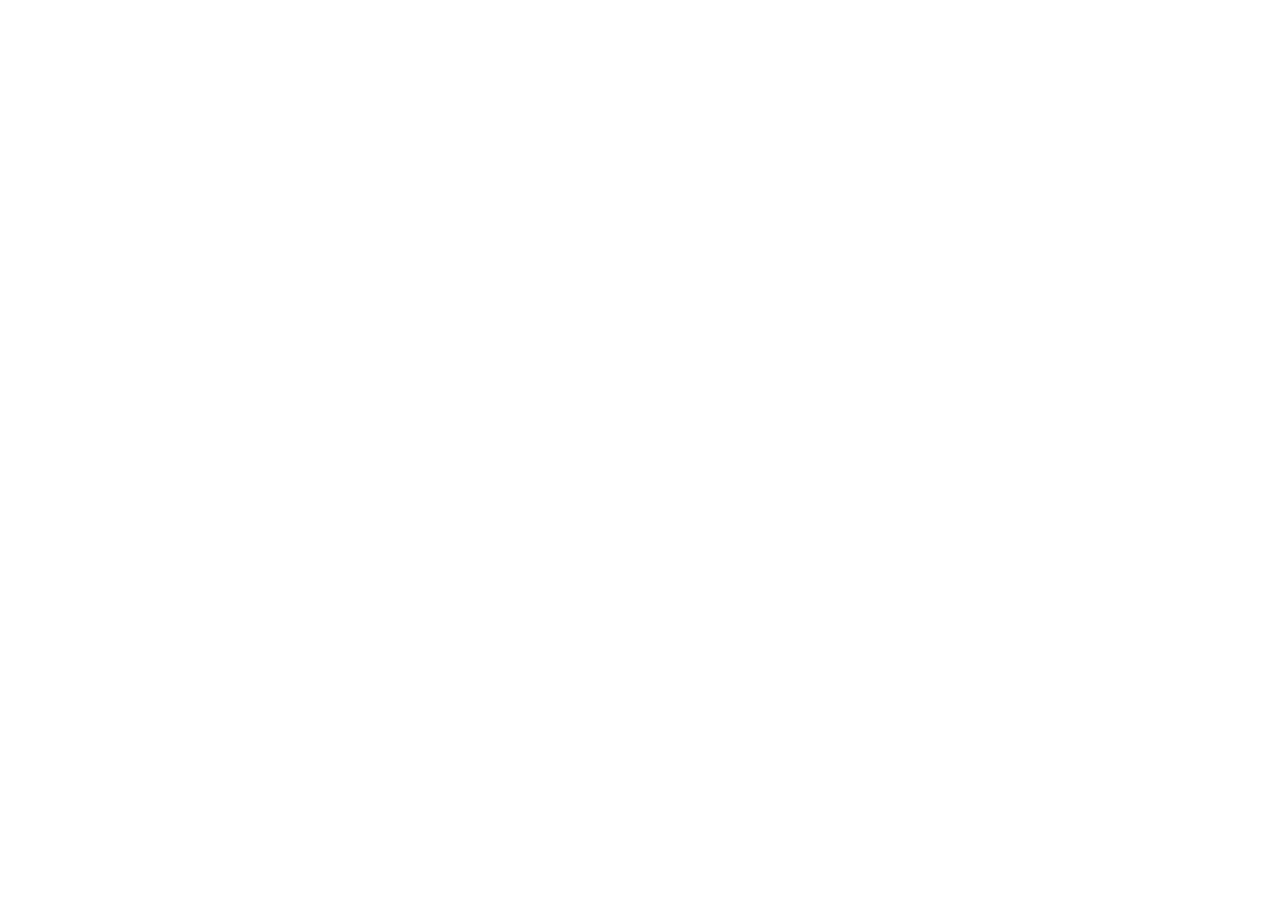
==== index.html @ e3e5f335 "first commit" ====
<!DOCTYPE html>
<html lang="en">
<head>
    <meta charset="UTF-8">
    <meta name="viewport" content="width=device-width, initial-scale=1.0">

    <link href="https://cdn.jsdelivr.net/npm/bootstrap@5.3.8/dist/css/bootstrap.min.css" rel="stylesheet" integrity="sha384-sRIl4kxILFvY47J16cr9ZwB07vP4J8+LH7qKQnuqkuIAvNWLzeN8tE5YBujZqJLB" crossorigin="anonymous">
  </head>

    <title>Document</title>

</head>
<body>
    <header>
        
    </header>
    <main>
        <section>
            <div>

            </div>
            <div>

            </div>
        </section>
    </main>
    <footer></footer>
</body>
</html>
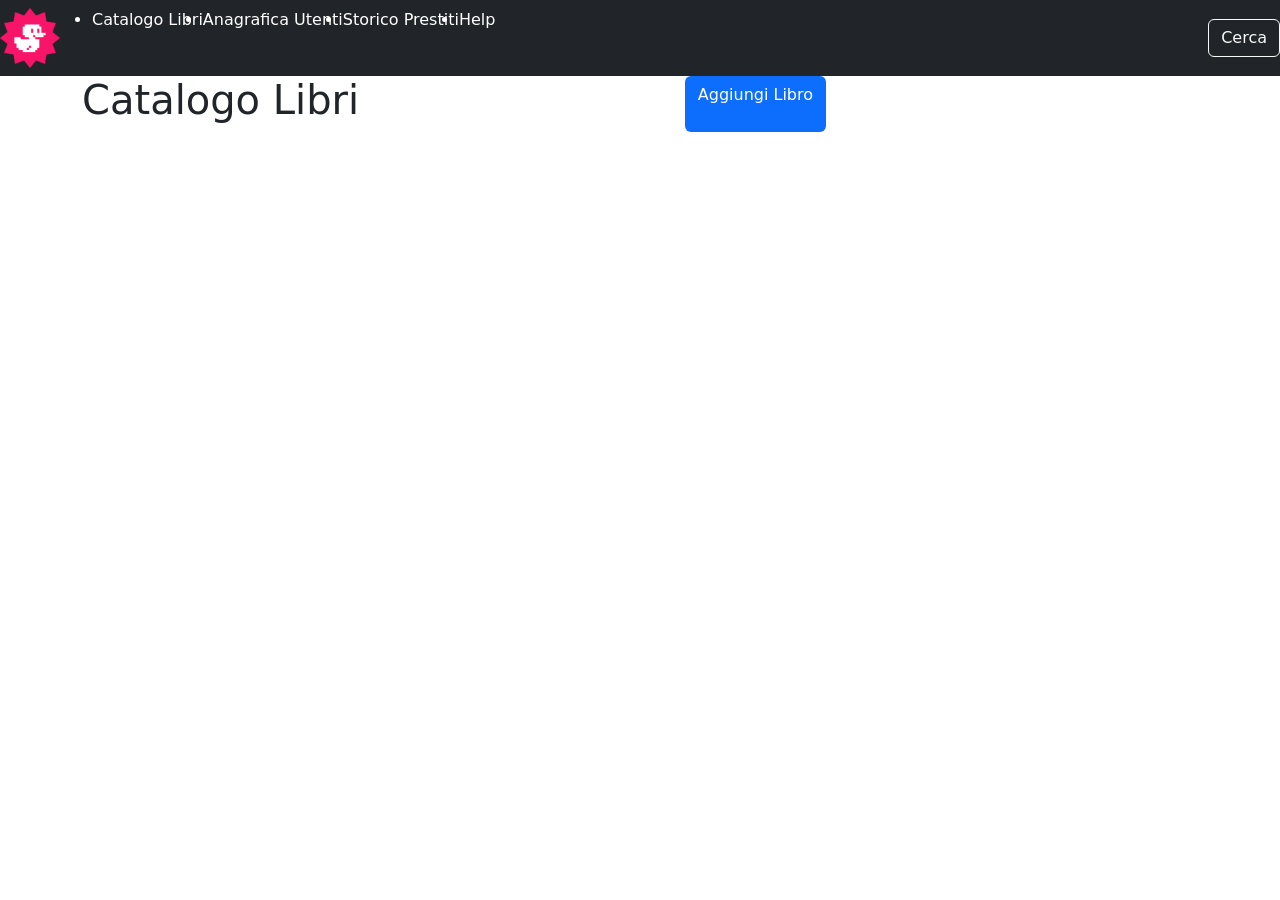
==== commit 31b0f472: "feat: ???" ====
--- a/index.html
+++ b/index.html
@@ -5,22 +5,48 @@
     <meta name="viewport" content="width=device-width, initial-scale=1.0">
 
     <link href="https://cdn.jsdelivr.net/npm/bootstrap@5.3.8/dist/css/bootstrap.min.css" rel="stylesheet" integrity="sha384-sRIl4kxILFvY47J16cr9ZwB07vP4J8+LH7qKQnuqkuIAvNWLzeN8tE5YBujZqJLB" crossorigin="anonymous">
-  </head>
+    <link rel="stylesheet" href="./css/style.css">
+</head>
 
     <title>Document</title>
 
 </head>
 <body>
-    <header>
-        
+    <header class="text-bg-dark">
+        <section class="navbar navbar-expand-lg  d-flex flex-row justify-content-between">
+            <div class=" justify-content-start d-flex">
+                <img src="./img/duck.png" alt="logo" class="logo">
+                <ul class="d-none d-lg-flex  ">
+                    <li class="text-white">Catalogo Libri</li>
+                    <li class="">Anagrafica Utenti</li>
+                    <li>Storico Prestiti</li>
+                    <li>Help</li>
+                </ul>
+            </div>
+            <div>
+                <a href=""></a>
+                <a href="" class="btn btn-outline-light">Cerca</a>
+            </div>
+        </section>
     </header>
     <main>
-        <section>
-            <div>
+        <section class="container">
+            <div class="col-12 col-lg-8">
+                <div class="d-flex justify-content-between">
+                    <h1>Catalogo Libri</h1>
+                    <a href="" class="btn text-bg-primary">Aggiungi Libro</a>
+                </div>
+                <div>
 
+                </div>
             </div>
-            <div>
+            <div class="col-12 col-lg-4">
+                <div>
 
+                </div>
+                <div>
+
+                </div>
             </div>
         </section>
     </main>
--- a/css/style.css
+++ b/css/style.css
@@ -0,0 +1,3 @@
+.logo{
+    max-width: 60px;
+}
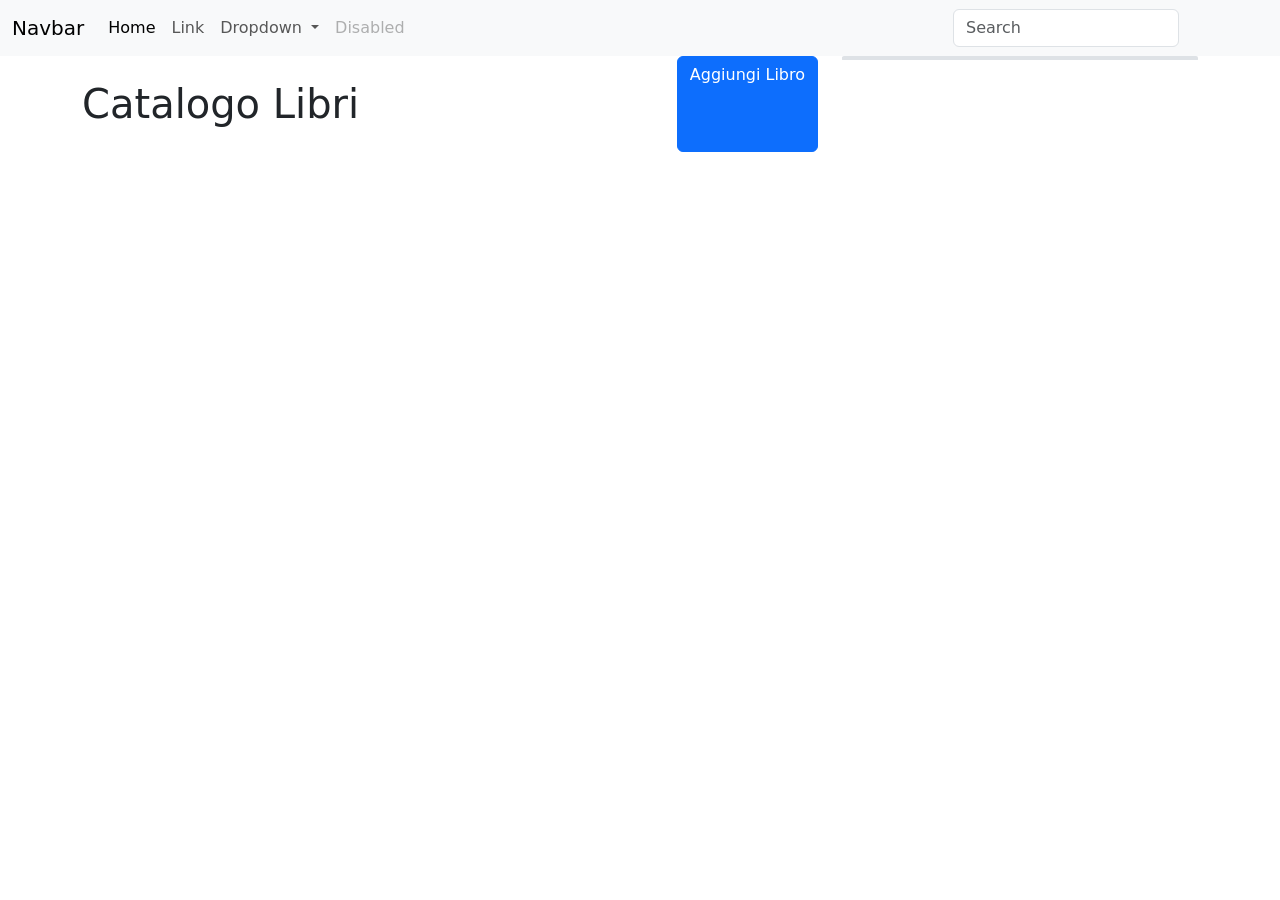
==== commit 4b3651f4: "fix: header" ====
--- a/index.html
+++ b/index.html
@@ -1,55 +1,92 @@
 <!DOCTYPE html>
 <html lang="en">
+
 <head>
     <meta charset="UTF-8">
     <meta name="viewport" content="width=device-width, initial-scale=1.0">
 
-    <link href="https://cdn.jsdelivr.net/npm/bootstrap@5.3.8/dist/css/bootstrap.min.css" rel="stylesheet" integrity="sha384-sRIl4kxILFvY47J16cr9ZwB07vP4J8+LH7qKQnuqkuIAvNWLzeN8tE5YBujZqJLB" crossorigin="anonymous">
+    <link href="https://cdn.jsdelivr.net/npm/bootstrap@5.3.8/dist/css/bootstrap.min.css" rel="stylesheet"
+        integrity="sha384-sRIl4kxILFvY47J16cr9ZwB07vP4J8+LH7qKQnuqkuIAvNWLzeN8tE5YBujZqJLB" crossorigin="anonymous">
     <link rel="stylesheet" href="./css/style.css">
 </head>
 
-    <title>Document</title>
+<title>Document</title>
 
 </head>
+
 <body>
-    <header class="text-bg-dark">
-        <section class="navbar navbar-expand-lg  d-flex flex-row justify-content-between">
-            <div class=" justify-content-start d-flex">
-                <img src="./img/duck.png" alt="logo" class="logo">
-                <ul class="d-none d-lg-flex  ">
-                    <li class="text-white">Catalogo Libri</li>
-                    <li class="">Anagrafica Utenti</li>
-                    <li>Storico Prestiti</li>
-                    <li>Help</li>
-                </ul>
+    <header>
+        <nav class="navbar navbar-expand-lg bg-body-tertiary bg-dark">
+            <div class="container-fluid">
+                <a class="navbar-brand" href="#">Navbar</a>
+                <button class="navbar-toggler" type="button" data-bs-toggle="collapse"
+                    data-bs-target="#navbarSupportedContent" aria-controls="navbarSupportedContent"
+                    aria-expanded="false" aria-label="Toggle navigation">
+                    <span class="navbar-toggler-icon"></span>
+                </button>
+                <div class="collapse navbar-collapse" id="navbarSupportedContent">
+                    <ul class="navbar-nav me-auto mb-2 mb-lg-0">
+                        <li class="nav-item">
+                            <a class="nav-link active" aria-current="page" href="#">Home</a>
+                        </li>
+                        <li class="nav-item">
+                            <a class="nav-link" href="#">Link</a>
+                        </li>
+                        <li class="nav-item dropdown">
+                            <a class="nav-link dropdown-toggle" href="#" role="button" data-bs-toggle="dropdown"
+                                aria-expanded="false">
+                                Dropdown
+                            </a>
+                            <ul class="dropdown-menu">
+                                <li><a class="dropdown-item" href="#">Action</a></li>
+                                <li><a class="dropdown-item" href="#">Another action</a></li>
+                                <li>
+                                    <hr class="dropdown-divider">
+                                </li>
+                                <li><a class="dropdown-item" href="#">Something else here</a></li>
+                            </ul>
+                        </li>
+                        <li class="nav-item">
+                            <a class="nav-link disabled" aria-disabled="true">Disabled</a>
+                        </li>
+                    </ul>
+                    <form class="d-flex" role="search">
+                        <input class="form-control me-2" type="search" placeholder="Search" aria-label="Search" />
+                        <button class="btn btn-outline-light" type="submit">Search</button>
+                    </form>
+                </div>
             </div>
-            <div>
-                <a href=""></a>
-                <a href="" class="btn btn-outline-light">Cerca</a>
-            </div>
-        </section>
+        </nav>
     </header>
     <main>
         <section class="container">
-            <div class="col-12 col-lg-8">
-                <div class="d-flex justify-content-between">
-                    <h1>Catalogo Libri</h1>
-                    <a href="" class="btn text-bg-primary">Aggiungi Libro</a>
+            <div class="row">
+                <div class="col-12 col-lg-8">
+                    <div class="d-flex justify-content-between ">
+                        <h1 class="my-4">Catalogo Libri</h1>
+                        <a href="" class="btn btn-primary ">Aggiungi Libro</a>
+                    </div>
+                    <div>
+
+                    </div>
                 </div>
-                <div>
+                <div class="col-12 col-lg-4">
+                    <div>
 
+                    </div>
+                    <div class="accordion">
+                        <div class="accordion-item">
+
+                        </div>
+                        <div class="accordion-item"></div>
+                        <div class="accordion-item"></div>
+                    </div>
                 </div>
             </div>
-            <div class="col-12 col-lg-4">
-                <div>
 
-                </div>
-                <div>
-
-                </div>
-            </div>
         </section>
     </main>
     <footer></footer>
 </body>
+
 </html>
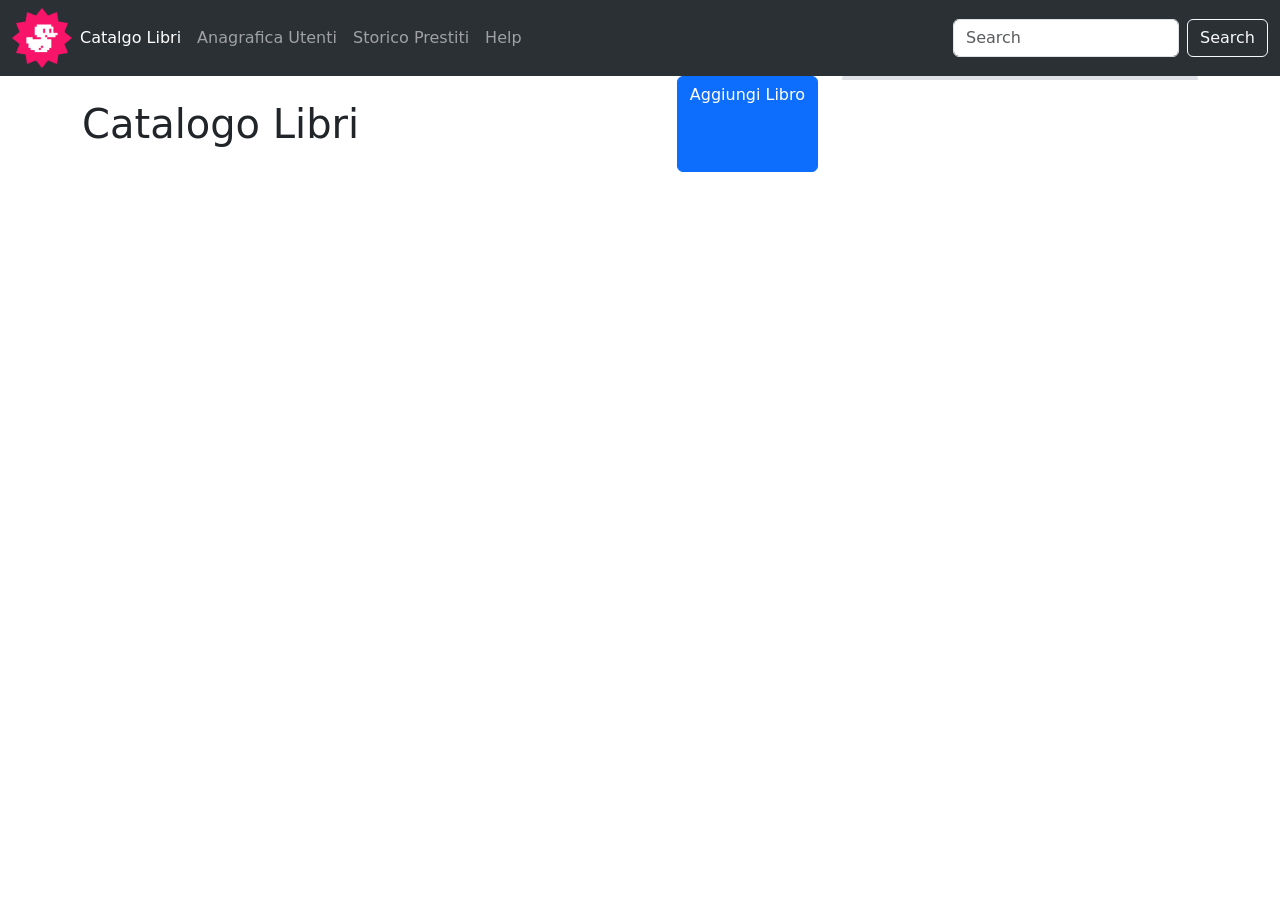
==== commit 5751a188: "fix: header" ====
--- a/index.html
+++ b/index.html
@@ -16,9 +16,9 @@
 
 <body>
     <header>
-        <nav class="navbar navbar-expand-lg bg-body-tertiary bg-dark">
+        <nav class="navbar navbar-expand-lg bg-body-tertiary bg-dark" data-bs-theme="dark">
             <div class="container-fluid">
-                <a class="navbar-brand" href="#">Navbar</a>
+                <img src="./img/duck.png" alt="logo" class="logo">
                 <button class="navbar-toggler" type="button" data-bs-toggle="collapse"
                     data-bs-target="#navbarSupportedContent" aria-controls="navbarSupportedContent"
                     aria-expanded="false" aria-label="Toggle navigation">
@@ -27,31 +27,23 @@
                 <div class="collapse navbar-collapse" id="navbarSupportedContent">
                     <ul class="navbar-nav me-auto mb-2 mb-lg-0">
                         <li class="nav-item">
-                            <a class="nav-link active" aria-current="page" href="#">Home</a>
+                            <a class="nav-link active" aria-current="page" href="#">Catalgo Libri</a>
                         </li>
                         <li class="nav-item">
-                            <a class="nav-link" href="#">Link</a>
+                            <a class="nav-link" href="#">Anagrafica Utenti</a>
                         </li>
                         <li class="nav-item dropdown">
-                            <a class="nav-link dropdown-toggle" href="#" role="button" data-bs-toggle="dropdown"
+                            <a class="nav-link" href="#" role="button" data-bs-toggle="dropdown"
                                 aria-expanded="false">
-                                Dropdown
+                                Storico Prestiti
                             </a>
-                            <ul class="dropdown-menu">
-                                <li><a class="dropdown-item" href="#">Action</a></li>
-                                <li><a class="dropdown-item" href="#">Another action</a></li>
-                                <li>
-                                    <hr class="dropdown-divider">
-                                </li>
-                                <li><a class="dropdown-item" href="#">Something else here</a></li>
-                            </ul>
                         </li>
                         <li class="nav-item">
-                            <a class="nav-link disabled" aria-disabled="true">Disabled</a>
+                            <a class="nav-link" aria-disabled="true">Help</a>
                         </li>
                     </ul>
                     <form class="d-flex" role="search">
-                        <input class="form-control me-2" type="search" placeholder="Search" aria-label="Search" />
+                        <input class="form-control me-2" type="search" placeholder="Search" aria-label="Search" data-bs-theme="light"/>
                         <button class="btn btn-outline-light" type="submit">Search</button>
                     </form>
                 </div>
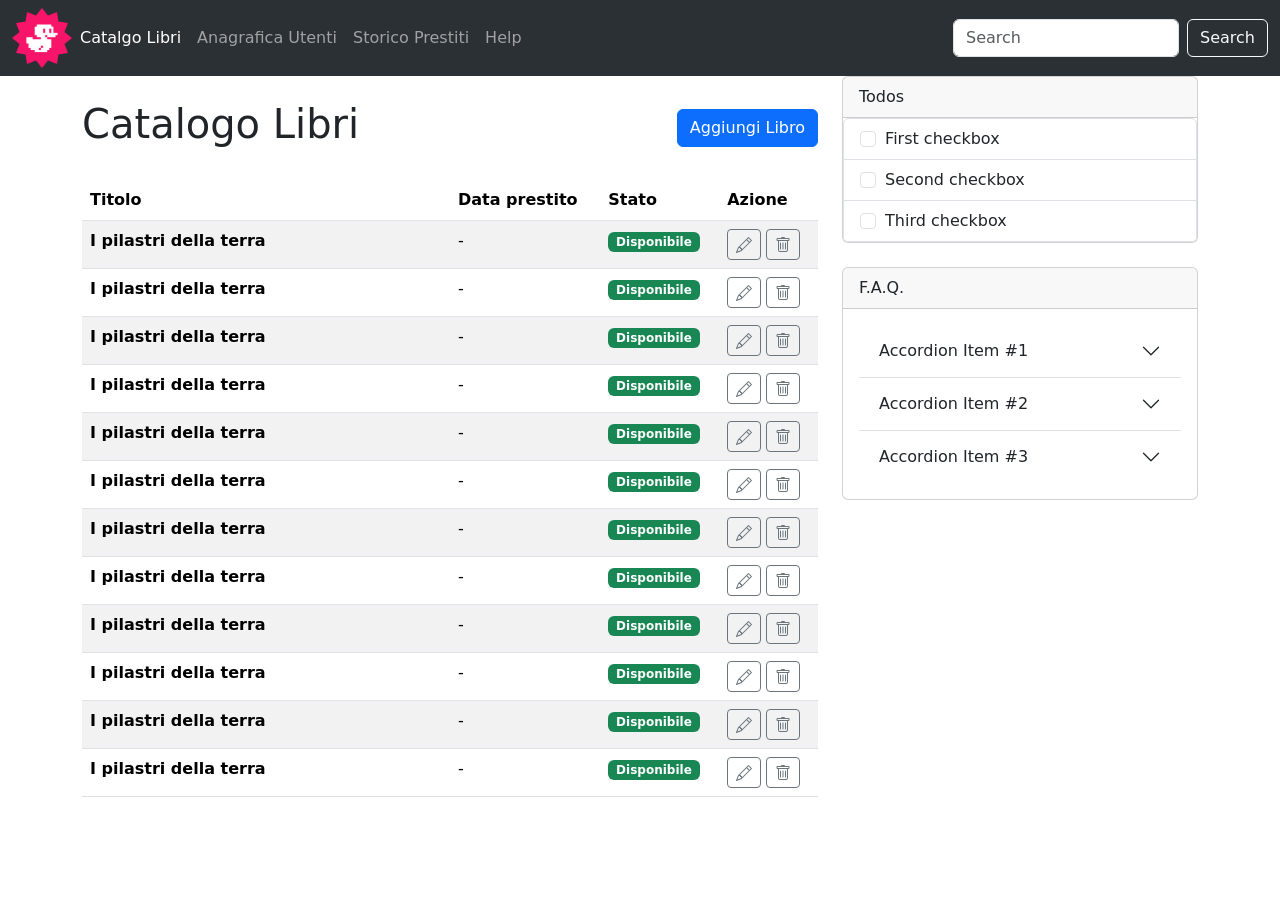
==== commit eac97e91: "feat: Todos & F.A.Q." ====
--- a/index.html
+++ b/index.html
@@ -33,8 +33,7 @@
                             <a class="nav-link" href="#">Anagrafica Utenti</a>
                         </li>
                         <li class="nav-item dropdown">
-                            <a class="nav-link" href="#" role="button" data-bs-toggle="dropdown"
-                                aria-expanded="false">
+                            <a class="nav-link" href="#" role="button" data-bs-toggle="dropdown" aria-expanded="false">
                                 Storico Prestiti
                             </a>
                         </li>
@@ -43,7 +42,8 @@
                         </li>
                     </ul>
                     <form class="d-flex" role="search">
-                        <input class="form-control me-2" type="search" placeholder="Search" aria-label="Search" data-bs-theme="light"/>
+                        <input class="form-control me-2" type="search" placeholder="Search" aria-label="Search"
+                            data-bs-theme="light" />
                         <button class="btn btn-outline-light" type="submit">Search</button>
                     </form>
                 </div>
@@ -54,24 +54,405 @@
         <section class="container">
             <div class="row">
                 <div class="col-12 col-lg-8">
-                    <div class="d-flex justify-content-between ">
-                        <h1 class="my-4">Catalogo Libri</h1>
+                    <div class="d-flex justify-content-between align-items-center my-4">
+                        <h1 class="">Catalogo Libri</h1>
                         <a href="" class="btn btn-primary ">Aggiungi Libro</a>
                     </div>
                     <div>
-
+                        <table class="table table-striped">
+                            <thead>
+                                <tr>
+                                    <th scope="col">Titolo</th>
+                                    <th scope="col" class="d-none d-md-table-cell">Data prestito</th>
+                                    <th scope="col">Stato</th>
+                                    <th scope="col">Azione</th>
+                                </tr>
+                            </thead>
+                            <tbody>
+                                <tr>
+                                    <th scope="row" class="w-50">I pilastri della terra</th>
+                                    <td class="d-none d-md-table-cell">-</td>
+                                    <td>
+                                        <span class="badge text-bg-success">Disponibile</span>
+                                    </td>
+                                    <td>
+                                        <a href="" class="btn btn-outline-secondary btn-sm">
+                                            <svg xmlns="http://www.w3.org/2000/svg" width="16" height="16"
+                                                fill="currentColor" class="bi bi-pencil" viewBox="0 0 16 16">
+                                                <path
+                                                    d="M12.146.146a.5.5 0 0 1 .708 0l3 3a.5.5 0 0 1 0 .708l-10 10a.5.5 0 0 1-.168.11l-5 2a.5.5 0 0 1-.65-.65l2-5a.5.5 0 0 1 .11-.168zM11.207 2.5 13.5 4.793 14.793 3.5 12.5 1.207zm1.586 3L10.5 3.207 4 9.707V10h.5a.5.5 0 0 1 .5.5v.5h.5a.5.5 0 0 1 .5.5v.5h.293zm-9.761 5.175-.106.106-1.528 3.821 3.821-1.528.106-.106A.5.5 0 0 1 5 12.5V12h-.5a.5.5 0 0 1-.5-.5V11h-.5a.5.5 0 0 1-.468-.325" />
+                                            </svg>
+                                        </a>
+                                        <button class="btn btn-outline-secondary btn-sm">
+                                            <svg xmlns="http://www.w3.org/2000/svg" width="16" height="16"
+                                                fill="currentColor" class="bi bi-trash" viewBox="0 0 16 16">
+                                                <path
+                                                    d="M5.5 5.5A.5.5 0 0 1 6 6v6a.5.5 0 0 1-1 0V6a.5.5 0 0 1 .5-.5m2.5 0a.5.5 0 0 1 .5.5v6a.5.5 0 0 1-1 0V6a.5.5 0 0 1 .5-.5m3 .5a.5.5 0 0 0-1 0v6a.5.5 0 0 0 1 0z" />
+                                                <path
+                                                    d="M14.5 3a1 1 0 0 1-1 1H13v9a2 2 0 0 1-2 2H5a2 2 0 0 1-2-2V4h-.5a1 1 0 0 1-1-1V2a1 1 0 0 1 1-1H6a1 1 0 0 1 1-1h2a1 1 0 0 1 1 1h3.5a1 1 0 0 1 1 1zM4.118 4 4 4.059V13a1 1 0 0 0 1 1h6a1 1 0 0 0 1-1V4.059L11.882 4zM2.5 3h11V2h-11z" />
+                                            </svg>
+                                        </button>
+                                    </td>
+                                </tr>
+                                <tr>
+                                    <th scope="row" class="w-50">I pilastri della terra</th>
+                                    <td class="d-none d-md-table-cell">-</td>
+                                    <td>
+                                        <span class="badge text-bg-success">Disponibile</span>
+                                    </td>
+                                    <td>
+                                        <a href="" class="btn btn-outline-secondary btn-sm">
+                                            <svg xmlns="http://www.w3.org/2000/svg" width="16" height="16"
+                                                fill="currentColor" class="bi bi-pencil" viewBox="0 0 16 16">
+                                                <path
+                                                    d="M12.146.146a.5.5 0 0 1 .708 0l3 3a.5.5 0 0 1 0 .708l-10 10a.5.5 0 0 1-.168.11l-5 2a.5.5 0 0 1-.65-.65l2-5a.5.5 0 0 1 .11-.168zM11.207 2.5 13.5 4.793 14.793 3.5 12.5 1.207zm1.586 3L10.5 3.207 4 9.707V10h.5a.5.5 0 0 1 .5.5v.5h.5a.5.5 0 0 1 .5.5v.5h.293zm-9.761 5.175-.106.106-1.528 3.821 3.821-1.528.106-.106A.5.5 0 0 1 5 12.5V12h-.5a.5.5 0 0 1-.5-.5V11h-.5a.5.5 0 0 1-.468-.325" />
+                                            </svg>
+                                        </a>
+                                        <button class="btn btn-outline-secondary btn-sm">
+                                            <svg xmlns="http://www.w3.org/2000/svg" width="16" height="16"
+                                                fill="currentColor" class="bi bi-trash" viewBox="0 0 16 16">
+                                                <path
+                                                    d="M5.5 5.5A.5.5 0 0 1 6 6v6a.5.5 0 0 1-1 0V6a.5.5 0 0 1 .5-.5m2.5 0a.5.5 0 0 1 .5.5v6a.5.5 0 0 1-1 0V6a.5.5 0 0 1 .5-.5m3 .5a.5.5 0 0 0-1 0v6a.5.5 0 0 0 1 0z" />
+                                                <path
+                                                    d="M14.5 3a1 1 0 0 1-1 1H13v9a2 2 0 0 1-2 2H5a2 2 0 0 1-2-2V4h-.5a1 1 0 0 1-1-1V2a1 1 0 0 1 1-1H6a1 1 0 0 1 1-1h2a1 1 0 0 1 1 1h3.5a1 1 0 0 1 1 1zM4.118 4 4 4.059V13a1 1 0 0 0 1 1h6a1 1 0 0 0 1-1V4.059L11.882 4zM2.5 3h11V2h-11z" />
+                                            </svg>
+                                        </button>
+                                    </td>
+                                </tr>
+                                <tr>
+                                    <th scope="row" class="w-50">I pilastri della terra</th>
+                                    <td class="d-none d-md-table-cell">-</td>
+                                    <td>
+                                        <span class="badge text-bg-success">Disponibile</span>
+                                    </td>
+                                    <td>
+                                        <a href="" class="btn btn-outline-secondary btn-sm">
+                                            <svg xmlns="http://www.w3.org/2000/svg" width="16" height="16"
+                                                fill="currentColor" class="bi bi-pencil" viewBox="0 0 16 16">
+                                                <path
+                                                    d="M12.146.146a.5.5 0 0 1 .708 0l3 3a.5.5 0 0 1 0 .708l-10 10a.5.5 0 0 1-.168.11l-5 2a.5.5 0 0 1-.65-.65l2-5a.5.5 0 0 1 .11-.168zM11.207 2.5 13.5 4.793 14.793 3.5 12.5 1.207zm1.586 3L10.5 3.207 4 9.707V10h.5a.5.5 0 0 1 .5.5v.5h.5a.5.5 0 0 1 .5.5v.5h.293zm-9.761 5.175-.106.106-1.528 3.821 3.821-1.528.106-.106A.5.5 0 0 1 5 12.5V12h-.5a.5.5 0 0 1-.5-.5V11h-.5a.5.5 0 0 1-.468-.325" />
+                                            </svg>
+                                        </a>
+                                        <button class="btn btn-outline-secondary btn-sm">
+                                            <svg xmlns="http://www.w3.org/2000/svg" width="16" height="16"
+                                                fill="currentColor" class="bi bi-trash" viewBox="0 0 16 16">
+                                                <path
+                                                    d="M5.5 5.5A.5.5 0 0 1 6 6v6a.5.5 0 0 1-1 0V6a.5.5 0 0 1 .5-.5m2.5 0a.5.5 0 0 1 .5.5v6a.5.5 0 0 1-1 0V6a.5.5 0 0 1 .5-.5m3 .5a.5.5 0 0 0-1 0v6a.5.5 0 0 0 1 0z" />
+                                                <path
+                                                    d="M14.5 3a1 1 0 0 1-1 1H13v9a2 2 0 0 1-2 2H5a2 2 0 0 1-2-2V4h-.5a1 1 0 0 1-1-1V2a1 1 0 0 1 1-1H6a1 1 0 0 1 1-1h2a1 1 0 0 1 1 1h3.5a1 1 0 0 1 1 1zM4.118 4 4 4.059V13a1 1 0 0 0 1 1h6a1 1 0 0 0 1-1V4.059L11.882 4zM2.5 3h11V2h-11z" />
+                                            </svg>
+                                        </button>
+                                    </td>
+                                </tr>
+                                <tr>
+                                    <th scope="row" class="w-50">I pilastri della terra</th>
+                                    <td class="d-none d-md-table-cell">-</td>
+                                    <td>
+                                        <span class="badge text-bg-success">Disponibile</span>
+                                    </td>
+                                    <td>
+                                        <a href="" class="btn btn-outline-secondary btn-sm">
+                                            <svg xmlns="http://www.w3.org/2000/svg" width="16" height="16"
+                                                fill="currentColor" class="bi bi-pencil" viewBox="0 0 16 16">
+                                                <path
+                                                    d="M12.146.146a.5.5 0 0 1 .708 0l3 3a.5.5 0 0 1 0 .708l-10 10a.5.5 0 0 1-.168.11l-5 2a.5.5 0 0 1-.65-.65l2-5a.5.5 0 0 1 .11-.168zM11.207 2.5 13.5 4.793 14.793 3.5 12.5 1.207zm1.586 3L10.5 3.207 4 9.707V10h.5a.5.5 0 0 1 .5.5v.5h.5a.5.5 0 0 1 .5.5v.5h.293zm-9.761 5.175-.106.106-1.528 3.821 3.821-1.528.106-.106A.5.5 0 0 1 5 12.5V12h-.5a.5.5 0 0 1-.5-.5V11h-.5a.5.5 0 0 1-.468-.325" />
+                                            </svg>
+                                        </a>
+                                        <button class="btn btn-outline-secondary btn-sm">
+                                            <svg xmlns="http://www.w3.org/2000/svg" width="16" height="16"
+                                                fill="currentColor" class="bi bi-trash" viewBox="0 0 16 16">
+                                                <path
+                                                    d="M5.5 5.5A.5.5 0 0 1 6 6v6a.5.5 0 0 1-1 0V6a.5.5 0 0 1 .5-.5m2.5 0a.5.5 0 0 1 .5.5v6a.5.5 0 0 1-1 0V6a.5.5 0 0 1 .5-.5m3 .5a.5.5 0 0 0-1 0v6a.5.5 0 0 0 1 0z" />
+                                                <path
+                                                    d="M14.5 3a1 1 0 0 1-1 1H13v9a2 2 0 0 1-2 2H5a2 2 0 0 1-2-2V4h-.5a1 1 0 0 1-1-1V2a1 1 0 0 1 1-1H6a1 1 0 0 1 1-1h2a1 1 0 0 1 1 1h3.5a1 1 0 0 1 1 1zM4.118 4 4 4.059V13a1 1 0 0 0 1 1h6a1 1 0 0 0 1-1V4.059L11.882 4zM2.5 3h11V2h-11z" />
+                                            </svg>
+                                        </button>
+                                    </td>
+                                </tr>
+                                <tr>
+                                    <th scope="row" class="w-50">I pilastri della terra</th>
+                                    <td class="d-none d-md-table-cell">-</td>
+                                    <td>
+                                        <span class="badge text-bg-success">Disponibile</span>
+                                    </td>
+                                    <td>
+                                        <a href="" class="btn btn-outline-secondary btn-sm">
+                                            <svg xmlns="http://www.w3.org/2000/svg" width="16" height="16"
+                                                fill="currentColor" class="bi bi-pencil" viewBox="0 0 16 16">
+                                                <path
+                                                    d="M12.146.146a.5.5 0 0 1 .708 0l3 3a.5.5 0 0 1 0 .708l-10 10a.5.5 0 0 1-.168.11l-5 2a.5.5 0 0 1-.65-.65l2-5a.5.5 0 0 1 .11-.168zM11.207 2.5 13.5 4.793 14.793 3.5 12.5 1.207zm1.586 3L10.5 3.207 4 9.707V10h.5a.5.5 0 0 1 .5.5v.5h.5a.5.5 0 0 1 .5.5v.5h.293zm-9.761 5.175-.106.106-1.528 3.821 3.821-1.528.106-.106A.5.5 0 0 1 5 12.5V12h-.5a.5.5 0 0 1-.5-.5V11h-.5a.5.5 0 0 1-.468-.325" />
+                                            </svg>
+                                        </a>
+                                        <button class="btn btn-outline-secondary btn-sm">
+                                            <svg xmlns="http://www.w3.org/2000/svg" width="16" height="16"
+                                                fill="currentColor" class="bi bi-trash" viewBox="0 0 16 16">
+                                                <path
+                                                    d="M5.5 5.5A.5.5 0 0 1 6 6v6a.5.5 0 0 1-1 0V6a.5.5 0 0 1 .5-.5m2.5 0a.5.5 0 0 1 .5.5v6a.5.5 0 0 1-1 0V6a.5.5 0 0 1 .5-.5m3 .5a.5.5 0 0 0-1 0v6a.5.5 0 0 0 1 0z" />
+                                                <path
+                                                    d="M14.5 3a1 1 0 0 1-1 1H13v9a2 2 0 0 1-2 2H5a2 2 0 0 1-2-2V4h-.5a1 1 0 0 1-1-1V2a1 1 0 0 1 1-1H6a1 1 0 0 1 1-1h2a1 1 0 0 1 1 1h3.5a1 1 0 0 1 1 1zM4.118 4 4 4.059V13a1 1 0 0 0 1 1h6a1 1 0 0 0 1-1V4.059L11.882 4zM2.5 3h11V2h-11z" />
+                                            </svg>
+                                        </button>
+                                    </td>
+                                </tr>
+                                <tr>
+                                    <th scope="row" class="w-50">I pilastri della terra</th>
+                                    <td class="d-none d-md-table-cell">-</td>
+                                    <td>
+                                        <span class="badge text-bg-success">Disponibile</span>
+                                    </td>
+                                    <td>
+                                        <a href="" class="btn btn-outline-secondary btn-sm">
+                                            <svg xmlns="http://www.w3.org/2000/svg" width="16" height="16"
+                                                fill="currentColor" class="bi bi-pencil" viewBox="0 0 16 16">
+                                                <path
+                                                    d="M12.146.146a.5.5 0 0 1 .708 0l3 3a.5.5 0 0 1 0 .708l-10 10a.5.5 0 0 1-.168.11l-5 2a.5.5 0 0 1-.65-.65l2-5a.5.5 0 0 1 .11-.168zM11.207 2.5 13.5 4.793 14.793 3.5 12.5 1.207zm1.586 3L10.5 3.207 4 9.707V10h.5a.5.5 0 0 1 .5.5v.5h.5a.5.5 0 0 1 .5.5v.5h.293zm-9.761 5.175-.106.106-1.528 3.821 3.821-1.528.106-.106A.5.5 0 0 1 5 12.5V12h-.5a.5.5 0 0 1-.5-.5V11h-.5a.5.5 0 0 1-.468-.325" />
+                                            </svg>
+                                        </a>
+                                        <button class="btn btn-outline-secondary btn-sm">
+                                            <svg xmlns="http://www.w3.org/2000/svg" width="16" height="16"
+                                                fill="currentColor" class="bi bi-trash" viewBox="0 0 16 16">
+                                                <path
+                                                    d="M5.5 5.5A.5.5 0 0 1 6 6v6a.5.5 0 0 1-1 0V6a.5.5 0 0 1 .5-.5m2.5 0a.5.5 0 0 1 .5.5v6a.5.5 0 0 1-1 0V6a.5.5 0 0 1 .5-.5m3 .5a.5.5 0 0 0-1 0v6a.5.5 0 0 0 1 0z" />
+                                                <path
+                                                    d="M14.5 3a1 1 0 0 1-1 1H13v9a2 2 0 0 1-2 2H5a2 2 0 0 1-2-2V4h-.5a1 1 0 0 1-1-1V2a1 1 0 0 1 1-1H6a1 1 0 0 1 1-1h2a1 1 0 0 1 1 1h3.5a1 1 0 0 1 1 1zM4.118 4 4 4.059V13a1 1 0 0 0 1 1h6a1 1 0 0 0 1-1V4.059L11.882 4zM2.5 3h11V2h-11z" />
+                                            </svg>
+                                        </button>
+                                    </td>
+                                </tr>
+                                <tr>
+                                    <th scope="row" class="w-50">I pilastri della terra</th>
+                                    <td class="d-none d-md-table-cell">-</td>
+                                    <td>
+                                        <span class="badge text-bg-success">Disponibile</span>
+                                    </td>
+                                    <td>
+                                        <a href="" class="btn btn-outline-secondary btn-sm">
+                                            <svg xmlns="http://www.w3.org/2000/svg" width="16" height="16"
+                                                fill="currentColor" class="bi bi-pencil" viewBox="0 0 16 16">
+                                                <path
+                                                    d="M12.146.146a.5.5 0 0 1 .708 0l3 3a.5.5 0 0 1 0 .708l-10 10a.5.5 0 0 1-.168.11l-5 2a.5.5 0 0 1-.65-.65l2-5a.5.5 0 0 1 .11-.168zM11.207 2.5 13.5 4.793 14.793 3.5 12.5 1.207zm1.586 3L10.5 3.207 4 9.707V10h.5a.5.5 0 0 1 .5.5v.5h.5a.5.5 0 0 1 .5.5v.5h.293zm-9.761 5.175-.106.106-1.528 3.821 3.821-1.528.106-.106A.5.5 0 0 1 5 12.5V12h-.5a.5.5 0 0 1-.5-.5V11h-.5a.5.5 0 0 1-.468-.325" />
+                                            </svg>
+                                        </a>
+                                        <button class="btn btn-outline-secondary btn-sm">
+                                            <svg xmlns="http://www.w3.org/2000/svg" width="16" height="16"
+                                                fill="currentColor" class="bi bi-trash" viewBox="0 0 16 16">
+                                                <path
+                                                    d="M5.5 5.5A.5.5 0 0 1 6 6v6a.5.5 0 0 1-1 0V6a.5.5 0 0 1 .5-.5m2.5 0a.5.5 0 0 1 .5.5v6a.5.5 0 0 1-1 0V6a.5.5 0 0 1 .5-.5m3 .5a.5.5 0 0 0-1 0v6a.5.5 0 0 0 1 0z" />
+                                                <path
+                                                    d="M14.5 3a1 1 0 0 1-1 1H13v9a2 2 0 0 1-2 2H5a2 2 0 0 1-2-2V4h-.5a1 1 0 0 1-1-1V2a1 1 0 0 1 1-1H6a1 1 0 0 1 1-1h2a1 1 0 0 1 1 1h3.5a1 1 0 0 1 1 1zM4.118 4 4 4.059V13a1 1 0 0 0 1 1h6a1 1 0 0 0 1-1V4.059L11.882 4zM2.5 3h11V2h-11z" />
+                                            </svg>
+                                        </button>
+                                    </td>
+                                </tr>
+                                <tr>
+                                    <th scope="row" class="w-50">I pilastri della terra</th>
+                                    <td class="d-none d-md-table-cell">-</td>
+                                    <td>
+                                        <span class="badge text-bg-success">Disponibile</span>
+                                    </td>
+                                    <td>
+                                        <a href="" class="btn btn-outline-secondary btn-sm">
+                                            <svg xmlns="http://www.w3.org/2000/svg" width="16" height="16"
+                                                fill="currentColor" class="bi bi-pencil" viewBox="0 0 16 16">
+                                                <path
+                                                    d="M12.146.146a.5.5 0 0 1 .708 0l3 3a.5.5 0 0 1 0 .708l-10 10a.5.5 0 0 1-.168.11l-5 2a.5.5 0 0 1-.65-.65l2-5a.5.5 0 0 1 .11-.168zM11.207 2.5 13.5 4.793 14.793 3.5 12.5 1.207zm1.586 3L10.5 3.207 4 9.707V10h.5a.5.5 0 0 1 .5.5v.5h.5a.5.5 0 0 1 .5.5v.5h.293zm-9.761 5.175-.106.106-1.528 3.821 3.821-1.528.106-.106A.5.5 0 0 1 5 12.5V12h-.5a.5.5 0 0 1-.5-.5V11h-.5a.5.5 0 0 1-.468-.325" />
+                                            </svg>
+                                        </a>
+                                        <button class="btn btn-outline-secondary btn-sm">
+                                            <svg xmlns="http://www.w3.org/2000/svg" width="16" height="16"
+                                                fill="currentColor" class="bi bi-trash" viewBox="0 0 16 16">
+                                                <path
+                                                    d="M5.5 5.5A.5.5 0 0 1 6 6v6a.5.5 0 0 1-1 0V6a.5.5 0 0 1 .5-.5m2.5 0a.5.5 0 0 1 .5.5v6a.5.5 0 0 1-1 0V6a.5.5 0 0 1 .5-.5m3 .5a.5.5 0 0 0-1 0v6a.5.5 0 0 0 1 0z" />
+                                                <path
+                                                    d="M14.5 3a1 1 0 0 1-1 1H13v9a2 2 0 0 1-2 2H5a2 2 0 0 1-2-2V4h-.5a1 1 0 0 1-1-1V2a1 1 0 0 1 1-1H6a1 1 0 0 1 1-1h2a1 1 0 0 1 1 1h3.5a1 1 0 0 1 1 1zM4.118 4 4 4.059V13a1 1 0 0 0 1 1h6a1 1 0 0 0 1-1V4.059L11.882 4zM2.5 3h11V2h-11z" />
+                                            </svg>
+                                        </button>
+                                    </td>
+                                </tr>
+                                <tr>
+                                    <th scope="row" class="w-50">I pilastri della terra</th>
+                                    <td class="d-none d-md-table-cell">-</td>
+                                    <td>
+                                        <span class="badge text-bg-success">Disponibile</span>
+                                    </td>
+                                    <td>
+                                        <a href="" class="btn btn-outline-secondary btn-sm">
+                                            <svg xmlns="http://www.w3.org/2000/svg" width="16" height="16"
+                                                fill="currentColor" class="bi bi-pencil" viewBox="0 0 16 16">
+                                                <path
+                                                    d="M12.146.146a.5.5 0 0 1 .708 0l3 3a.5.5 0 0 1 0 .708l-10 10a.5.5 0 0 1-.168.11l-5 2a.5.5 0 0 1-.65-.65l2-5a.5.5 0 0 1 .11-.168zM11.207 2.5 13.5 4.793 14.793 3.5 12.5 1.207zm1.586 3L10.5 3.207 4 9.707V10h.5a.5.5 0 0 1 .5.5v.5h.5a.5.5 0 0 1 .5.5v.5h.293zm-9.761 5.175-.106.106-1.528 3.821 3.821-1.528.106-.106A.5.5 0 0 1 5 12.5V12h-.5a.5.5 0 0 1-.5-.5V11h-.5a.5.5 0 0 1-.468-.325" />
+                                            </svg>
+                                        </a>
+                                        <button class="btn btn-outline-secondary btn-sm">
+                                            <svg xmlns="http://www.w3.org/2000/svg" width="16" height="16"
+                                                fill="currentColor" class="bi bi-trash" viewBox="0 0 16 16">
+                                                <path
+                                                    d="M5.5 5.5A.5.5 0 0 1 6 6v6a.5.5 0 0 1-1 0V6a.5.5 0 0 1 .5-.5m2.5 0a.5.5 0 0 1 .5.5v6a.5.5 0 0 1-1 0V6a.5.5 0 0 1 .5-.5m3 .5a.5.5 0 0 0-1 0v6a.5.5 0 0 0 1 0z" />
+                                                <path
+                                                    d="M14.5 3a1 1 0 0 1-1 1H13v9a2 2 0 0 1-2 2H5a2 2 0 0 1-2-2V4h-.5a1 1 0 0 1-1-1V2a1 1 0 0 1 1-1H6a1 1 0 0 1 1-1h2a1 1 0 0 1 1 1h3.5a1 1 0 0 1 1 1zM4.118 4 4 4.059V13a1 1 0 0 0 1 1h6a1 1 0 0 0 1-1V4.059L11.882 4zM2.5 3h11V2h-11z" />
+                                            </svg>
+                                        </button>
+                                    </td>
+                                </tr>
+                                <tr>
+                                    <th scope="row" class="w-50">I pilastri della terra</th>
+                                    <td class="d-none d-md-table-cell">-</td>
+                                    <td>
+                                        <span class="badge text-bg-success">Disponibile</span>
+                                    </td>
+                                    <td>
+                                        <a href="" class="btn btn-outline-secondary btn-sm">
+                                            <svg xmlns="http://www.w3.org/2000/svg" width="16" height="16"
+                                                fill="currentColor" class="bi bi-pencil" viewBox="0 0 16 16">
+                                                <path
+                                                    d="M12.146.146a.5.5 0 0 1 .708 0l3 3a.5.5 0 0 1 0 .708l-10 10a.5.5 0 0 1-.168.11l-5 2a.5.5 0 0 1-.65-.65l2-5a.5.5 0 0 1 .11-.168zM11.207 2.5 13.5 4.793 14.793 3.5 12.5 1.207zm1.586 3L10.5 3.207 4 9.707V10h.5a.5.5 0 0 1 .5.5v.5h.5a.5.5 0 0 1 .5.5v.5h.293zm-9.761 5.175-.106.106-1.528 3.821 3.821-1.528.106-.106A.5.5 0 0 1 5 12.5V12h-.5a.5.5 0 0 1-.5-.5V11h-.5a.5.5 0 0 1-.468-.325" />
+                                            </svg>
+                                        </a>
+                                        <button class="btn btn-outline-secondary btn-sm">
+                                            <svg xmlns="http://www.w3.org/2000/svg" width="16" height="16"
+                                                fill="currentColor" class="bi bi-trash" viewBox="0 0 16 16">
+                                                <path
+                                                    d="M5.5 5.5A.5.5 0 0 1 6 6v6a.5.5 0 0 1-1 0V6a.5.5 0 0 1 .5-.5m2.5 0a.5.5 0 0 1 .5.5v6a.5.5 0 0 1-1 0V6a.5.5 0 0 1 .5-.5m3 .5a.5.5 0 0 0-1 0v6a.5.5 0 0 0 1 0z" />
+                                                <path
+                                                    d="M14.5 3a1 1 0 0 1-1 1H13v9a2 2 0 0 1-2 2H5a2 2 0 0 1-2-2V4h-.5a1 1 0 0 1-1-1V2a1 1 0 0 1 1-1H6a1 1 0 0 1 1-1h2a1 1 0 0 1 1 1h3.5a1 1 0 0 1 1 1zM4.118 4 4 4.059V13a1 1 0 0 0 1 1h6a1 1 0 0 0 1-1V4.059L11.882 4zM2.5 3h11V2h-11z" />
+                                            </svg>
+                                        </button>
+                                    </td>
+                                </tr>
+                                <tr>
+                                    <th scope="row" class="w-50">I pilastri della terra</th>
+                                    <td class="d-none d-md-table-cell">-</td>
+                                    <td>
+                                        <span class="badge text-bg-success">Disponibile</span>
+                                    </td>
+                                    <td>
+                                        <a href="" class="btn btn-outline-secondary btn-sm">
+                                            <svg xmlns="http://www.w3.org/2000/svg" width="16" height="16"
+                                                fill="currentColor" class="bi bi-pencil" viewBox="0 0 16 16">
+                                                <path
+                                                    d="M12.146.146a.5.5 0 0 1 .708 0l3 3a.5.5 0 0 1 0 .708l-10 10a.5.5 0 0 1-.168.11l-5 2a.5.5 0 0 1-.65-.65l2-5a.5.5 0 0 1 .11-.168zM11.207 2.5 13.5 4.793 14.793 3.5 12.5 1.207zm1.586 3L10.5 3.207 4 9.707V10h.5a.5.5 0 0 1 .5.5v.5h.5a.5.5 0 0 1 .5.5v.5h.293zm-9.761 5.175-.106.106-1.528 3.821 3.821-1.528.106-.106A.5.5 0 0 1 5 12.5V12h-.5a.5.5 0 0 1-.5-.5V11h-.5a.5.5 0 0 1-.468-.325" />
+                                            </svg>
+                                        </a>
+                                        <button class="btn btn-outline-secondary btn-sm">
+                                            <svg xmlns="http://www.w3.org/2000/svg" width="16" height="16"
+                                                fill="currentColor" class="bi bi-trash" viewBox="0 0 16 16">
+                                                <path
+                                                    d="M5.5 5.5A.5.5 0 0 1 6 6v6a.5.5 0 0 1-1 0V6a.5.5 0 0 1 .5-.5m2.5 0a.5.5 0 0 1 .5.5v6a.5.5 0 0 1-1 0V6a.5.5 0 0 1 .5-.5m3 .5a.5.5 0 0 0-1 0v6a.5.5 0 0 0 1 0z" />
+                                                <path
+                                                    d="M14.5 3a1 1 0 0 1-1 1H13v9a2 2 0 0 1-2 2H5a2 2 0 0 1-2-2V4h-.5a1 1 0 0 1-1-1V2a1 1 0 0 1 1-1H6a1 1 0 0 1 1-1h2a1 1 0 0 1 1 1h3.5a1 1 0 0 1 1 1zM4.118 4 4 4.059V13a1 1 0 0 0 1 1h6a1 1 0 0 0 1-1V4.059L11.882 4zM2.5 3h11V2h-11z" />
+                                            </svg>
+                                        </button>
+                                    </td>
+                                </tr>
+                                <tr>
+                                    <th scope="row" class="w-50">I pilastri della terra</th>
+                                    <td class="d-none d-md-table-cell">-</td>
+                                    <td>
+                                        <span class="badge text-bg-success">Disponibile</span>
+                                    </td>
+                                    <td>
+                                        <a href="" class="btn btn-outline-secondary btn-sm">
+                                            <svg xmlns="http://www.w3.org/2000/svg" width="16" height="16"
+                                                fill="currentColor" class="bi bi-pencil" viewBox="0 0 16 16">
+                                                <path
+                                                    d="M12.146.146a.5.5 0 0 1 .708 0l3 3a.5.5 0 0 1 0 .708l-10 10a.5.5 0 0 1-.168.11l-5 2a.5.5 0 0 1-.65-.65l2-5a.5.5 0 0 1 .11-.168zM11.207 2.5 13.5 4.793 14.793 3.5 12.5 1.207zm1.586 3L10.5 3.207 4 9.707V10h.5a.5.5 0 0 1 .5.5v.5h.5a.5.5 0 0 1 .5.5v.5h.293zm-9.761 5.175-.106.106-1.528 3.821 3.821-1.528.106-.106A.5.5 0 0 1 5 12.5V12h-.5a.5.5 0 0 1-.5-.5V11h-.5a.5.5 0 0 1-.468-.325" />
+                                            </svg>
+                                        </a>
+                                        <button class="btn btn-outline-secondary btn-sm">
+                                            <svg xmlns="http://www.w3.org/2000/svg" width="16" height="16"
+                                                fill="currentColor" class="bi bi-trash" viewBox="0 0 16 16">
+                                                <path
+                                                    d="M5.5 5.5A.5.5 0 0 1 6 6v6a.5.5 0 0 1-1 0V6a.5.5 0 0 1 .5-.5m2.5 0a.5.5 0 0 1 .5.5v6a.5.5 0 0 1-1 0V6a.5.5 0 0 1 .5-.5m3 .5a.5.5 0 0 0-1 0v6a.5.5 0 0 0 1 0z" />
+                                                <path
+                                                    d="M14.5 3a1 1 0 0 1-1 1H13v9a2 2 0 0 1-2 2H5a2 2 0 0 1-2-2V4h-.5a1 1 0 0 1-1-1V2a1 1 0 0 1 1-1H6a1 1 0 0 1 1-1h2a1 1 0 0 1 1 1h3.5a1 1 0 0 1 1 1zM4.118 4 4 4.059V13a1 1 0 0 0 1 1h6a1 1 0 0 0 1-1V4.059L11.882 4zM2.5 3h11V2h-11z" />
+                                            </svg>
+                                        </button>
+                                    </td>
+                                </tr>
+                            </tbody>
+                        </table>
                     </div>
                 </div>
                 <div class="col-12 col-lg-4">
-                    <div>
-
-                    </div>
-                    <div class="accordion">
-                        <div class="accordion-item">
-
+                    
+                        <div class="card mb-4">
+                            <div class="card-header">
+                                Todos
+                            </div>
+                            <ul class="list-group">
+                                <li class="list-group-item">
+                                    <input class="form-check-input me-1" type="checkbox" value="" id="firstCheckbox">
+                                    <label class="form-check-label" for="firstCheckbox">First checkbox</label>
+                                </li>
+                                <li class="list-group-item">
+                                    <input class="form-check-input me-1" type="checkbox" value="" id="secondCheckbox">
+                                    <label class="form-check-label" for="secondCheckbox">Second checkbox</label>
+                                </li>
+                                <li class="list-group-item">
+                                    <input class="form-check-input me-1" type="checkbox" value="" id="thirdCheckbox">
+                                    <label class="form-check-label" for="thirdCheckbox">Third checkbox</label>
+                                </li>
+                            </ul>
                         </div>
-                        <div class="accordion-item"></div>
-                        <div class="accordion-item"></div>
+                    
+                    <div class="card">
+                        <div class="card-header">
+                            F.A.Q.
+                        </div>
+                        <div class="card-body">
+                            <div class="accordion accordion-flush" id="accordionFlushExample">
+                                <div class="accordion-item">
+                                    <h2 class="accordion-header">
+                                        <button class="accordion-button collapsed" type="button"
+                                            data-bs-toggle="collapse" data-bs-target="#flush-collapseOne"
+                                            aria-expanded="false" aria-controls="flush-collapseOne">
+                                            Accordion Item #1
+                                        </button>
+                                    </h2>
+                                    <div id="flush-collapseOne" class="accordion-collapse collapse"
+                                        data-bs-parent="#accordionFlushExample">
+                                        <div class="accordion-body">Placeholder content for this accordion, which is
+                                            intended to demonstrate the <code>.accordion-flush</code> class. This is the
+                                            first item’s accordion body.</div>
+                                    </div>
+                                </div>
+                                <div class="accordion-item">
+                                    <h2 class="accordion-header">
+                                        <button class="accordion-button collapsed" type="button"
+                                            data-bs-toggle="collapse" data-bs-target="#flush-collapseTwo"
+                                            aria-expanded="false" aria-controls="flush-collapseTwo">
+                                            Accordion Item #2
+                                        </button>
+                                    </h2>
+                                    <div id="flush-collapseTwo" class="accordion-collapse collapse"
+                                        data-bs-parent="#accordionFlushExample">
+                                        <div class="accordion-body">Placeholder content for this accordion, which is
+                                            intended to demonstrate the <code>.accordion-flush</code> class. This is the
+                                            second item’s accordion body. Let’s imagine this being filled with some
+                                            actual content.</div>
+                                    </div>
+                                </div>
+                                <div class="accordion-item">
+                                    <h2 class="accordion-header">
+                                        <button class="accordion-button collapsed" type="button"
+                                            data-bs-toggle="collapse" data-bs-target="#flush-collapseThree"
+                                            aria-expanded="false" aria-controls="flush-collapseThree">
+                                            Accordion Item #3
+                                        </button>
+                                    </h2>
+                                    <div id="flush-collapseThree" class="accordion-collapse collapse"
+                                        data-bs-parent="#accordionFlushExample">
+                                        <div class="accordion-body">Placeholder content for this accordion, which is
+                                            intended to demonstrate the <code>.accordion-flush</code> class. This is the
+                                            third item’s accordion body. Nothing more exciting happening here in terms
+                                            of content, but just filling up the space to make it look, at least at first
+                                            glance, a bit more representative of how this would look in a real-world
+                                            application.</div>
+                                    </div>
+                                </div>
+                            </div>
+                        </div>
+
                     </div>
                 </div>
             </div>
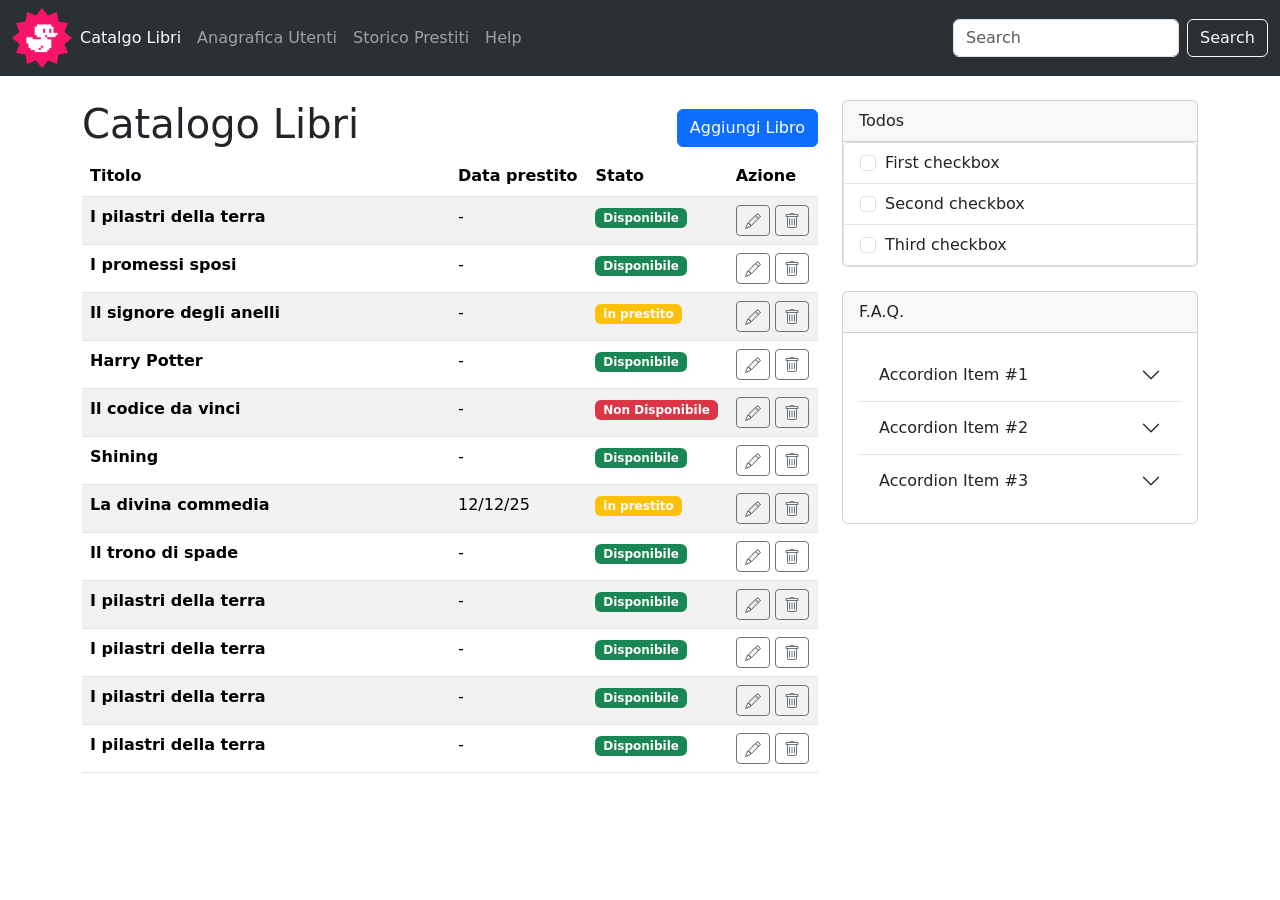
==== commit 73bef3c0: "fix: libri" ====
--- a/index.html
+++ b/index.html
@@ -51,10 +51,10 @@
         </nav>
     </header>
     <main>
-        <section class="container">
+        <section class="container my-4">
             <div class="row">
                 <div class="col-12 col-lg-8">
-                    <div class="d-flex justify-content-between align-items-center my-4">
+                    <div class="d-flex justify-content-between align-items-center ">
                         <h1 class="">Catalogo Libri</h1>
                         <a href="" class="btn btn-primary ">Aggiungi Libro</a>
                     </div>
@@ -95,157 +95,157 @@
                                     </td>
                                 </tr>
                                 <tr>
-                                    <th scope="row" class="w-50">I pilastri della terra</th>
-                                    <td class="d-none d-md-table-cell">-</td>
-                                    <td>
-                                        <span class="badge text-bg-success">Disponibile</span>
-                                    </td>
-                                    <td>
-                                        <a href="" class="btn btn-outline-secondary btn-sm">
-                                            <svg xmlns="http://www.w3.org/2000/svg" width="16" height="16"
-                                                fill="currentColor" class="bi bi-pencil" viewBox="0 0 16 16">
-                                                <path
-                                                    d="M12.146.146a.5.5 0 0 1 .708 0l3 3a.5.5 0 0 1 0 .708l-10 10a.5.5 0 0 1-.168.11l-5 2a.5.5 0 0 1-.65-.65l2-5a.5.5 0 0 1 .11-.168zM11.207 2.5 13.5 4.793 14.793 3.5 12.5 1.207zm1.586 3L10.5 3.207 4 9.707V10h.5a.5.5 0 0 1 .5.5v.5h.5a.5.5 0 0 1 .5.5v.5h.293zm-9.761 5.175-.106.106-1.528 3.821 3.821-1.528.106-.106A.5.5 0 0 1 5 12.5V12h-.5a.5.5 0 0 1-.5-.5V11h-.5a.5.5 0 0 1-.468-.325" />
-                                            </svg>
-                                        </a>
-                                        <button class="btn btn-outline-secondary btn-sm">
-                                            <svg xmlns="http://www.w3.org/2000/svg" width="16" height="16"
-                                                fill="currentColor" class="bi bi-trash" viewBox="0 0 16 16">
-                                                <path
-                                                    d="M5.5 5.5A.5.5 0 0 1 6 6v6a.5.5 0 0 1-1 0V6a.5.5 0 0 1 .5-.5m2.5 0a.5.5 0 0 1 .5.5v6a.5.5 0 0 1-1 0V6a.5.5 0 0 1 .5-.5m3 .5a.5.5 0 0 0-1 0v6a.5.5 0 0 0 1 0z" />
-                                                <path
-                                                    d="M14.5 3a1 1 0 0 1-1 1H13v9a2 2 0 0 1-2 2H5a2 2 0 0 1-2-2V4h-.5a1 1 0 0 1-1-1V2a1 1 0 0 1 1-1H6a1 1 0 0 1 1-1h2a1 1 0 0 1 1 1h3.5a1 1 0 0 1 1 1zM4.118 4 4 4.059V13a1 1 0 0 0 1 1h6a1 1 0 0 0 1-1V4.059L11.882 4zM2.5 3h11V2h-11z" />
-                                            </svg>
-                                        </button>
-                                    </td>
-                                </tr>
-                                <tr>
-                                    <th scope="row" class="w-50">I pilastri della terra</th>
-                                    <td class="d-none d-md-table-cell">-</td>
-                                    <td>
-                                        <span class="badge text-bg-success">Disponibile</span>
-                                    </td>
-                                    <td>
-                                        <a href="" class="btn btn-outline-secondary btn-sm">
-                                            <svg xmlns="http://www.w3.org/2000/svg" width="16" height="16"
-                                                fill="currentColor" class="bi bi-pencil" viewBox="0 0 16 16">
-                                                <path
-                                                    d="M12.146.146a.5.5 0 0 1 .708 0l3 3a.5.5 0 0 1 0 .708l-10 10a.5.5 0 0 1-.168.11l-5 2a.5.5 0 0 1-.65-.65l2-5a.5.5 0 0 1 .11-.168zM11.207 2.5 13.5 4.793 14.793 3.5 12.5 1.207zm1.586 3L10.5 3.207 4 9.707V10h.5a.5.5 0 0 1 .5.5v.5h.5a.5.5 0 0 1 .5.5v.5h.293zm-9.761 5.175-.106.106-1.528 3.821 3.821-1.528.106-.106A.5.5 0 0 1 5 12.5V12h-.5a.5.5 0 0 1-.5-.5V11h-.5a.5.5 0 0 1-.468-.325" />
-                                            </svg>
-                                        </a>
-                                        <button class="btn btn-outline-secondary btn-sm">
-                                            <svg xmlns="http://www.w3.org/2000/svg" width="16" height="16"
-                                                fill="currentColor" class="bi bi-trash" viewBox="0 0 16 16">
-                                                <path
-                                                    d="M5.5 5.5A.5.5 0 0 1 6 6v6a.5.5 0 0 1-1 0V6a.5.5 0 0 1 .5-.5m2.5 0a.5.5 0 0 1 .5.5v6a.5.5 0 0 1-1 0V6a.5.5 0 0 1 .5-.5m3 .5a.5.5 0 0 0-1 0v6a.5.5 0 0 0 1 0z" />
-                                                <path
-                                                    d="M14.5 3a1 1 0 0 1-1 1H13v9a2 2 0 0 1-2 2H5a2 2 0 0 1-2-2V4h-.5a1 1 0 0 1-1-1V2a1 1 0 0 1 1-1H6a1 1 0 0 1 1-1h2a1 1 0 0 1 1 1h3.5a1 1 0 0 1 1 1zM4.118 4 4 4.059V13a1 1 0 0 0 1 1h6a1 1 0 0 0 1-1V4.059L11.882 4zM2.5 3h11V2h-11z" />
-                                            </svg>
-                                        </button>
-                                    </td>
-                                </tr>
-                                <tr>
-                                    <th scope="row" class="w-50">I pilastri della terra</th>
-                                    <td class="d-none d-md-table-cell">-</td>
-                                    <td>
-                                        <span class="badge text-bg-success">Disponibile</span>
-                                    </td>
-                                    <td>
-                                        <a href="" class="btn btn-outline-secondary btn-sm">
-                                            <svg xmlns="http://www.w3.org/2000/svg" width="16" height="16"
-                                                fill="currentColor" class="bi bi-pencil" viewBox="0 0 16 16">
-                                                <path
-                                                    d="M12.146.146a.5.5 0 0 1 .708 0l3 3a.5.5 0 0 1 0 .708l-10 10a.5.5 0 0 1-.168.11l-5 2a.5.5 0 0 1-.65-.65l2-5a.5.5 0 0 1 .11-.168zM11.207 2.5 13.5 4.793 14.793 3.5 12.5 1.207zm1.586 3L10.5 3.207 4 9.707V10h.5a.5.5 0 0 1 .5.5v.5h.5a.5.5 0 0 1 .5.5v.5h.293zm-9.761 5.175-.106.106-1.528 3.821 3.821-1.528.106-.106A.5.5 0 0 1 5 12.5V12h-.5a.5.5 0 0 1-.5-.5V11h-.5a.5.5 0 0 1-.468-.325" />
-                                            </svg>
-                                        </a>
-                                        <button class="btn btn-outline-secondary btn-sm">
-                                            <svg xmlns="http://www.w3.org/2000/svg" width="16" height="16"
-                                                fill="currentColor" class="bi bi-trash" viewBox="0 0 16 16">
-                                                <path
-                                                    d="M5.5 5.5A.5.5 0 0 1 6 6v6a.5.5 0 0 1-1 0V6a.5.5 0 0 1 .5-.5m2.5 0a.5.5 0 0 1 .5.5v6a.5.5 0 0 1-1 0V6a.5.5 0 0 1 .5-.5m3 .5a.5.5 0 0 0-1 0v6a.5.5 0 0 0 1 0z" />
-                                                <path
-                                                    d="M14.5 3a1 1 0 0 1-1 1H13v9a2 2 0 0 1-2 2H5a2 2 0 0 1-2-2V4h-.5a1 1 0 0 1-1-1V2a1 1 0 0 1 1-1H6a1 1 0 0 1 1-1h2a1 1 0 0 1 1 1h3.5a1 1 0 0 1 1 1zM4.118 4 4 4.059V13a1 1 0 0 0 1 1h6a1 1 0 0 0 1-1V4.059L11.882 4zM2.5 3h11V2h-11z" />
-                                            </svg>
-                                        </button>
-                                    </td>
-                                </tr>
-                                <tr>
-                                    <th scope="row" class="w-50">I pilastri della terra</th>
-                                    <td class="d-none d-md-table-cell">-</td>
-                                    <td>
-                                        <span class="badge text-bg-success">Disponibile</span>
-                                    </td>
-                                    <td>
-                                        <a href="" class="btn btn-outline-secondary btn-sm">
-                                            <svg xmlns="http://www.w3.org/2000/svg" width="16" height="16"
-                                                fill="currentColor" class="bi bi-pencil" viewBox="0 0 16 16">
-                                                <path
-                                                    d="M12.146.146a.5.5 0 0 1 .708 0l3 3a.5.5 0 0 1 0 .708l-10 10a.5.5 0 0 1-.168.11l-5 2a.5.5 0 0 1-.65-.65l2-5a.5.5 0 0 1 .11-.168zM11.207 2.5 13.5 4.793 14.793 3.5 12.5 1.207zm1.586 3L10.5 3.207 4 9.707V10h.5a.5.5 0 0 1 .5.5v.5h.5a.5.5 0 0 1 .5.5v.5h.293zm-9.761 5.175-.106.106-1.528 3.821 3.821-1.528.106-.106A.5.5 0 0 1 5 12.5V12h-.5a.5.5 0 0 1-.5-.5V11h-.5a.5.5 0 0 1-.468-.325" />
-                                            </svg>
-                                        </a>
-                                        <button class="btn btn-outline-secondary btn-sm">
-                                            <svg xmlns="http://www.w3.org/2000/svg" width="16" height="16"
-                                                fill="currentColor" class="bi bi-trash" viewBox="0 0 16 16">
-                                                <path
-                                                    d="M5.5 5.5A.5.5 0 0 1 6 6v6a.5.5 0 0 1-1 0V6a.5.5 0 0 1 .5-.5m2.5 0a.5.5 0 0 1 .5.5v6a.5.5 0 0 1-1 0V6a.5.5 0 0 1 .5-.5m3 .5a.5.5 0 0 0-1 0v6a.5.5 0 0 0 1 0z" />
-                                                <path
-                                                    d="M14.5 3a1 1 0 0 1-1 1H13v9a2 2 0 0 1-2 2H5a2 2 0 0 1-2-2V4h-.5a1 1 0 0 1-1-1V2a1 1 0 0 1 1-1H6a1 1 0 0 1 1-1h2a1 1 0 0 1 1 1h3.5a1 1 0 0 1 1 1zM4.118 4 4 4.059V13a1 1 0 0 0 1 1h6a1 1 0 0 0 1-1V4.059L11.882 4zM2.5 3h11V2h-11z" />
-                                            </svg>
-                                        </button>
-                                    </td>
-                                </tr>
-                                <tr>
-                                    <th scope="row" class="w-50">I pilastri della terra</th>
-                                    <td class="d-none d-md-table-cell">-</td>
-                                    <td>
-                                        <span class="badge text-bg-success">Disponibile</span>
-                                    </td>
-                                    <td>
-                                        <a href="" class="btn btn-outline-secondary btn-sm">
-                                            <svg xmlns="http://www.w3.org/2000/svg" width="16" height="16"
-                                                fill="currentColor" class="bi bi-pencil" viewBox="0 0 16 16">
-                                                <path
-                                                    d="M12.146.146a.5.5 0 0 1 .708 0l3 3a.5.5 0 0 1 0 .708l-10 10a.5.5 0 0 1-.168.11l-5 2a.5.5 0 0 1-.65-.65l2-5a.5.5 0 0 1 .11-.168zM11.207 2.5 13.5 4.793 14.793 3.5 12.5 1.207zm1.586 3L10.5 3.207 4 9.707V10h.5a.5.5 0 0 1 .5.5v.5h.5a.5.5 0 0 1 .5.5v.5h.293zm-9.761 5.175-.106.106-1.528 3.821 3.821-1.528.106-.106A.5.5 0 0 1 5 12.5V12h-.5a.5.5 0 0 1-.5-.5V11h-.5a.5.5 0 0 1-.468-.325" />
-                                            </svg>
-                                        </a>
-                                        <button class="btn btn-outline-secondary btn-sm">
-                                            <svg xmlns="http://www.w3.org/2000/svg" width="16" height="16"
-                                                fill="currentColor" class="bi bi-trash" viewBox="0 0 16 16">
-                                                <path
-                                                    d="M5.5 5.5A.5.5 0 0 1 6 6v6a.5.5 0 0 1-1 0V6a.5.5 0 0 1 .5-.5m2.5 0a.5.5 0 0 1 .5.5v6a.5.5 0 0 1-1 0V6a.5.5 0 0 1 .5-.5m3 .5a.5.5 0 0 0-1 0v6a.5.5 0 0 0 1 0z" />
-                                                <path
-                                                    d="M14.5 3a1 1 0 0 1-1 1H13v9a2 2 0 0 1-2 2H5a2 2 0 0 1-2-2V4h-.5a1 1 0 0 1-1-1V2a1 1 0 0 1 1-1H6a1 1 0 0 1 1-1h2a1 1 0 0 1 1 1h3.5a1 1 0 0 1 1 1zM4.118 4 4 4.059V13a1 1 0 0 0 1 1h6a1 1 0 0 0 1-1V4.059L11.882 4zM2.5 3h11V2h-11z" />
-                                            </svg>
-                                        </button>
-                                    </td>
-                                </tr>
-                                <tr>
-                                    <th scope="row" class="w-50">I pilastri della terra</th>
-                                    <td class="d-none d-md-table-cell">-</td>
-                                    <td>
-                                        <span class="badge text-bg-success">Disponibile</span>
-                                    </td>
-                                    <td>
-                                        <a href="" class="btn btn-outline-secondary btn-sm">
-                                            <svg xmlns="http://www.w3.org/2000/svg" width="16" height="16"
-                                                fill="currentColor" class="bi bi-pencil" viewBox="0 0 16 16">
-                                                <path
-                                                    d="M12.146.146a.5.5 0 0 1 .708 0l3 3a.5.5 0 0 1 0 .708l-10 10a.5.5 0 0 1-.168.11l-5 2a.5.5 0 0 1-.65-.65l2-5a.5.5 0 0 1 .11-.168zM11.207 2.5 13.5 4.793 14.793 3.5 12.5 1.207zm1.586 3L10.5 3.207 4 9.707V10h.5a.5.5 0 0 1 .5.5v.5h.5a.5.5 0 0 1 .5.5v.5h.293zm-9.761 5.175-.106.106-1.528 3.821 3.821-1.528.106-.106A.5.5 0 0 1 5 12.5V12h-.5a.5.5 0 0 1-.5-.5V11h-.5a.5.5 0 0 1-.468-.325" />
-                                            </svg>
-                                        </a>
-                                        <button class="btn btn-outline-secondary btn-sm">
-                                            <svg xmlns="http://www.w3.org/2000/svg" width="16" height="16"
-                                                fill="currentColor" class="bi bi-trash" viewBox="0 0 16 16">
-                                                <path
-                                                    d="M5.5 5.5A.5.5 0 0 1 6 6v6a.5.5 0 0 1-1 0V6a.5.5 0 0 1 .5-.5m2.5 0a.5.5 0 0 1 .5.5v6a.5.5 0 0 1-1 0V6a.5.5 0 0 1 .5-.5m3 .5a.5.5 0 0 0-1 0v6a.5.5 0 0 0 1 0z" />
-                                                <path
-                                                    d="M14.5 3a1 1 0 0 1-1 1H13v9a2 2 0 0 1-2 2H5a2 2 0 0 1-2-2V4h-.5a1 1 0 0 1-1-1V2a1 1 0 0 1 1-1H6a1 1 0 0 1 1-1h2a1 1 0 0 1 1 1h3.5a1 1 0 0 1 1 1zM4.118 4 4 4.059V13a1 1 0 0 0 1 1h6a1 1 0 0 0 1-1V4.059L11.882 4zM2.5 3h11V2h-11z" />
-                                            </svg>
-                                        </button>
-                                    </td>
-                                </tr>
-                                <tr>
-                                    <th scope="row" class="w-50">I pilastri della terra</th>
+                                    <th scope="row" class="w-50">I promessi sposi</th>
+                                    <td class="d-none d-md-table-cell">-</td>
+                                    <td>
+                                        <span class="badge text-bg-success">Disponibile</span>
+                                    </td>
+                                    <td>
+                                        <a href="" class="btn btn-outline-secondary btn-sm">
+                                            <svg xmlns="http://www.w3.org/2000/svg" width="16" height="16"
+                                                fill="currentColor" class="bi bi-pencil" viewBox="0 0 16 16">
+                                                <path
+                                                    d="M12.146.146a.5.5 0 0 1 .708 0l3 3a.5.5 0 0 1 0 .708l-10 10a.5.5 0 0 1-.168.11l-5 2a.5.5 0 0 1-.65-.65l2-5a.5.5 0 0 1 .11-.168zM11.207 2.5 13.5 4.793 14.793 3.5 12.5 1.207zm1.586 3L10.5 3.207 4 9.707V10h.5a.5.5 0 0 1 .5.5v.5h.5a.5.5 0 0 1 .5.5v.5h.293zm-9.761 5.175-.106.106-1.528 3.821 3.821-1.528.106-.106A.5.5 0 0 1 5 12.5V12h-.5a.5.5 0 0 1-.5-.5V11h-.5a.5.5 0 0 1-.468-.325" />
+                                            </svg>
+                                        </a>
+                                        <button class="btn btn-outline-secondary btn-sm">
+                                            <svg xmlns="http://www.w3.org/2000/svg" width="16" height="16"
+                                                fill="currentColor" class="bi bi-trash" viewBox="0 0 16 16">
+                                                <path
+                                                    d="M5.5 5.5A.5.5 0 0 1 6 6v6a.5.5 0 0 1-1 0V6a.5.5 0 0 1 .5-.5m2.5 0a.5.5 0 0 1 .5.5v6a.5.5 0 0 1-1 0V6a.5.5 0 0 1 .5-.5m3 .5a.5.5 0 0 0-1 0v6a.5.5 0 0 0 1 0z" />
+                                                <path
+                                                    d="M14.5 3a1 1 0 0 1-1 1H13v9a2 2 0 0 1-2 2H5a2 2 0 0 1-2-2V4h-.5a1 1 0 0 1-1-1V2a1 1 0 0 1 1-1H6a1 1 0 0 1 1-1h2a1 1 0 0 1 1 1h3.5a1 1 0 0 1 1 1zM4.118 4 4 4.059V13a1 1 0 0 0 1 1h6a1 1 0 0 0 1-1V4.059L11.882 4zM2.5 3h11V2h-11z" />
+                                            </svg>
+                                        </button>
+                                    </td>
+                                </tr>
+                                <tr>
+                                    <th scope="row" class="w-50">Il signore degli anelli</th>
+                                    <td class="d-none d-md-table-cell">-</td>
+                                    <td>
+                                        <span class="badge text-bg-warning text-white">in prestito</span>
+                                    </td>
+                                    <td>
+                                        <a href="" class="btn btn-outline-secondary btn-sm">
+                                            <svg xmlns="http://www.w3.org/2000/svg" width="16" height="16"
+                                                fill="currentColor" class="bi bi-pencil" viewBox="0 0 16 16">
+                                                <path
+                                                    d="M12.146.146a.5.5 0 0 1 .708 0l3 3a.5.5 0 0 1 0 .708l-10 10a.5.5 0 0 1-.168.11l-5 2a.5.5 0 0 1-.65-.65l2-5a.5.5 0 0 1 .11-.168zM11.207 2.5 13.5 4.793 14.793 3.5 12.5 1.207zm1.586 3L10.5 3.207 4 9.707V10h.5a.5.5 0 0 1 .5.5v.5h.5a.5.5 0 0 1 .5.5v.5h.293zm-9.761 5.175-.106.106-1.528 3.821 3.821-1.528.106-.106A.5.5 0 0 1 5 12.5V12h-.5a.5.5 0 0 1-.5-.5V11h-.5a.5.5 0 0 1-.468-.325" />
+                                            </svg>
+                                        </a>
+                                        <button class="btn btn-outline-secondary btn-sm">
+                                            <svg xmlns="http://www.w3.org/2000/svg" width="16" height="16"
+                                                fill="currentColor" class="bi bi-trash" viewBox="0 0 16 16">
+                                                <path
+                                                    d="M5.5 5.5A.5.5 0 0 1 6 6v6a.5.5 0 0 1-1 0V6a.5.5 0 0 1 .5-.5m2.5 0a.5.5 0 0 1 .5.5v6a.5.5 0 0 1-1 0V6a.5.5 0 0 1 .5-.5m3 .5a.5.5 0 0 0-1 0v6a.5.5 0 0 0 1 0z" />
+                                                <path
+                                                    d="M14.5 3a1 1 0 0 1-1 1H13v9a2 2 0 0 1-2 2H5a2 2 0 0 1-2-2V4h-.5a1 1 0 0 1-1-1V2a1 1 0 0 1 1-1H6a1 1 0 0 1 1-1h2a1 1 0 0 1 1 1h3.5a1 1 0 0 1 1 1zM4.118 4 4 4.059V13a1 1 0 0 0 1 1h6a1 1 0 0 0 1-1V4.059L11.882 4zM2.5 3h11V2h-11z" />
+                                            </svg>
+                                        </button>
+                                    </td>
+                                </tr>
+                                <tr>
+                                    <th scope="row" class="w-50">Harry Potter</th>
+                                    <td class="d-none d-md-table-cell">-</td>
+                                    <td>
+                                        <span class="badge text-bg-success">Disponibile</span>
+                                    </td>
+                                    <td>
+                                        <a href="" class="btn btn-outline-secondary btn-sm">
+                                            <svg xmlns="http://www.w3.org/2000/svg" width="16" height="16"
+                                                fill="currentColor" class="bi bi-pencil" viewBox="0 0 16 16">
+                                                <path
+                                                    d="M12.146.146a.5.5 0 0 1 .708 0l3 3a.5.5 0 0 1 0 .708l-10 10a.5.5 0 0 1-.168.11l-5 2a.5.5 0 0 1-.65-.65l2-5a.5.5 0 0 1 .11-.168zM11.207 2.5 13.5 4.793 14.793 3.5 12.5 1.207zm1.586 3L10.5 3.207 4 9.707V10h.5a.5.5 0 0 1 .5.5v.5h.5a.5.5 0 0 1 .5.5v.5h.293zm-9.761 5.175-.106.106-1.528 3.821 3.821-1.528.106-.106A.5.5 0 0 1 5 12.5V12h-.5a.5.5 0 0 1-.5-.5V11h-.5a.5.5 0 0 1-.468-.325" />
+                                            </svg>
+                                        </a>
+                                        <button class="btn btn-outline-secondary btn-sm">
+                                            <svg xmlns="http://www.w3.org/2000/svg" width="16" height="16"
+                                                fill="currentColor" class="bi bi-trash" viewBox="0 0 16 16">
+                                                <path
+                                                    d="M5.5 5.5A.5.5 0 0 1 6 6v6a.5.5 0 0 1-1 0V6a.5.5 0 0 1 .5-.5m2.5 0a.5.5 0 0 1 .5.5v6a.5.5 0 0 1-1 0V6a.5.5 0 0 1 .5-.5m3 .5a.5.5 0 0 0-1 0v6a.5.5 0 0 0 1 0z" />
+                                                <path
+                                                    d="M14.5 3a1 1 0 0 1-1 1H13v9a2 2 0 0 1-2 2H5a2 2 0 0 1-2-2V4h-.5a1 1 0 0 1-1-1V2a1 1 0 0 1 1-1H6a1 1 0 0 1 1-1h2a1 1 0 0 1 1 1h3.5a1 1 0 0 1 1 1zM4.118 4 4 4.059V13a1 1 0 0 0 1 1h6a1 1 0 0 0 1-1V4.059L11.882 4zM2.5 3h11V2h-11z" />
+                                            </svg>
+                                        </button>
+                                    </td>
+                                </tr>
+                                <tr>
+                                    <th scope="row" class="w-50">Il codice da vinci</th>
+                                    <td class="d-none d-md-table-cell">-</td>
+                                    <td>
+                                        <span class="badge text-bg-danger"> Non Disponibile</span>
+                                    </td>
+                                    <td>
+                                        <a href="" class="btn btn-outline-secondary btn-sm">
+                                            <svg xmlns="http://www.w3.org/2000/svg" width="16" height="16"
+                                                fill="currentColor" class="bi bi-pencil" viewBox="0 0 16 16">
+                                                <path
+                                                    d="M12.146.146a.5.5 0 0 1 .708 0l3 3a.5.5 0 0 1 0 .708l-10 10a.5.5 0 0 1-.168.11l-5 2a.5.5 0 0 1-.65-.65l2-5a.5.5 0 0 1 .11-.168zM11.207 2.5 13.5 4.793 14.793 3.5 12.5 1.207zm1.586 3L10.5 3.207 4 9.707V10h.5a.5.5 0 0 1 .5.5v.5h.5a.5.5 0 0 1 .5.5v.5h.293zm-9.761 5.175-.106.106-1.528 3.821 3.821-1.528.106-.106A.5.5 0 0 1 5 12.5V12h-.5a.5.5 0 0 1-.5-.5V11h-.5a.5.5 0 0 1-.468-.325" />
+                                            </svg>
+                                        </a>
+                                        <button class="btn btn-outline-secondary btn-sm">
+                                            <svg xmlns="http://www.w3.org/2000/svg" width="16" height="16"
+                                                fill="currentColor" class="bi bi-trash" viewBox="0 0 16 16">
+                                                <path
+                                                    d="M5.5 5.5A.5.5 0 0 1 6 6v6a.5.5 0 0 1-1 0V6a.5.5 0 0 1 .5-.5m2.5 0a.5.5 0 0 1 .5.5v6a.5.5 0 0 1-1 0V6a.5.5 0 0 1 .5-.5m3 .5a.5.5 0 0 0-1 0v6a.5.5 0 0 0 1 0z" />
+                                                <path
+                                                    d="M14.5 3a1 1 0 0 1-1 1H13v9a2 2 0 0 1-2 2H5a2 2 0 0 1-2-2V4h-.5a1 1 0 0 1-1-1V2a1 1 0 0 1 1-1H6a1 1 0 0 1 1-1h2a1 1 0 0 1 1 1h3.5a1 1 0 0 1 1 1zM4.118 4 4 4.059V13a1 1 0 0 0 1 1h6a1 1 0 0 0 1-1V4.059L11.882 4zM2.5 3h11V2h-11z" />
+                                            </svg>
+                                        </button>
+                                    </td>
+                                </tr>
+                                <tr>
+                                    <th scope="row" class="w-50">Shining</th>
+                                    <td class="d-none d-md-table-cell">-</td>
+                                    <td>
+                                        <span class="badge text-bg-success">Disponibile</span>
+                                    </td>
+                                    <td>
+                                        <a href="" class="btn btn-outline-secondary btn-sm">
+                                            <svg xmlns="http://www.w3.org/2000/svg" width="16" height="16"
+                                                fill="currentColor" class="bi bi-pencil" viewBox="0 0 16 16">
+                                                <path
+                                                    d="M12.146.146a.5.5 0 0 1 .708 0l3 3a.5.5 0 0 1 0 .708l-10 10a.5.5 0 0 1-.168.11l-5 2a.5.5 0 0 1-.65-.65l2-5a.5.5 0 0 1 .11-.168zM11.207 2.5 13.5 4.793 14.793 3.5 12.5 1.207zm1.586 3L10.5 3.207 4 9.707V10h.5a.5.5 0 0 1 .5.5v.5h.5a.5.5 0 0 1 .5.5v.5h.293zm-9.761 5.175-.106.106-1.528 3.821 3.821-1.528.106-.106A.5.5 0 0 1 5 12.5V12h-.5a.5.5 0 0 1-.5-.5V11h-.5a.5.5 0 0 1-.468-.325" />
+                                            </svg>
+                                        </a>
+                                        <button class="btn btn-outline-secondary btn-sm">
+                                            <svg xmlns="http://www.w3.org/2000/svg" width="16" height="16"
+                                                fill="currentColor" class="bi bi-trash" viewBox="0 0 16 16">
+                                                <path
+                                                    d="M5.5 5.5A.5.5 0 0 1 6 6v6a.5.5 0 0 1-1 0V6a.5.5 0 0 1 .5-.5m2.5 0a.5.5 0 0 1 .5.5v6a.5.5 0 0 1-1 0V6a.5.5 0 0 1 .5-.5m3 .5a.5.5 0 0 0-1 0v6a.5.5 0 0 0 1 0z" />
+                                                <path
+                                                    d="M14.5 3a1 1 0 0 1-1 1H13v9a2 2 0 0 1-2 2H5a2 2 0 0 1-2-2V4h-.5a1 1 0 0 1-1-1V2a1 1 0 0 1 1-1H6a1 1 0 0 1 1-1h2a1 1 0 0 1 1 1h3.5a1 1 0 0 1 1 1zM4.118 4 4 4.059V13a1 1 0 0 0 1 1h6a1 1 0 0 0 1-1V4.059L11.882 4zM2.5 3h11V2h-11z" />
+                                            </svg>
+                                        </button>
+                                    </td>
+                                </tr>
+                                <tr>
+                                    <th scope="row" class="w-50">La divina commedia</th>
+                                    <td class="d-none d-md-table-cell">12/12/25</td>
+                                    <td>
+                                        <span class="badge text-bg-warning text-white">in prestito</span>
+                                    </td>
+                                    <td>
+                                        <a href="" class="btn btn-outline-secondary btn-sm">
+                                            <svg xmlns="http://www.w3.org/2000/svg" width="16" height="16"
+                                                fill="currentColor" class="bi bi-pencil" viewBox="0 0 16 16">
+                                                <path
+                                                    d="M12.146.146a.5.5 0 0 1 .708 0l3 3a.5.5 0 0 1 0 .708l-10 10a.5.5 0 0 1-.168.11l-5 2a.5.5 0 0 1-.65-.65l2-5a.5.5 0 0 1 .11-.168zM11.207 2.5 13.5 4.793 14.793 3.5 12.5 1.207zm1.586 3L10.5 3.207 4 9.707V10h.5a.5.5 0 0 1 .5.5v.5h.5a.5.5 0 0 1 .5.5v.5h.293zm-9.761 5.175-.106.106-1.528 3.821 3.821-1.528.106-.106A.5.5 0 0 1 5 12.5V12h-.5a.5.5 0 0 1-.5-.5V11h-.5a.5.5 0 0 1-.468-.325" />
+                                            </svg>
+                                        </a>
+                                        <button class="btn btn-outline-secondary btn-sm">
+                                            <svg xmlns="http://www.w3.org/2000/svg" width="16" height="16"
+                                                fill="currentColor" class="bi bi-trash" viewBox="0 0 16 16">
+                                                <path
+                                                    d="M5.5 5.5A.5.5 0 0 1 6 6v6a.5.5 0 0 1-1 0V6a.5.5 0 0 1 .5-.5m2.5 0a.5.5 0 0 1 .5.5v6a.5.5 0 0 1-1 0V6a.5.5 0 0 1 .5-.5m3 .5a.5.5 0 0 0-1 0v6a.5.5 0 0 0 1 0z" />
+                                                <path
+                                                    d="M14.5 3a1 1 0 0 1-1 1H13v9a2 2 0 0 1-2 2H5a2 2 0 0 1-2-2V4h-.5a1 1 0 0 1-1-1V2a1 1 0 0 1 1-1H6a1 1 0 0 1 1-1h2a1 1 0 0 1 1 1h3.5a1 1 0 0 1 1 1zM4.118 4 4 4.059V13a1 1 0 0 0 1 1h6a1 1 0 0 0 1-1V4.059L11.882 4zM2.5 3h11V2h-11z" />
+                                            </svg>
+                                        </button>
+                                    </td>
+                                </tr>
+                                <tr>
+                                    <th scope="row" class="w-50">Il trono di spade</th>
                                     <td class="d-none d-md-table-cell">-</td>
                                     <td>
                                         <span class="badge text-bg-success">Disponibile</span>
